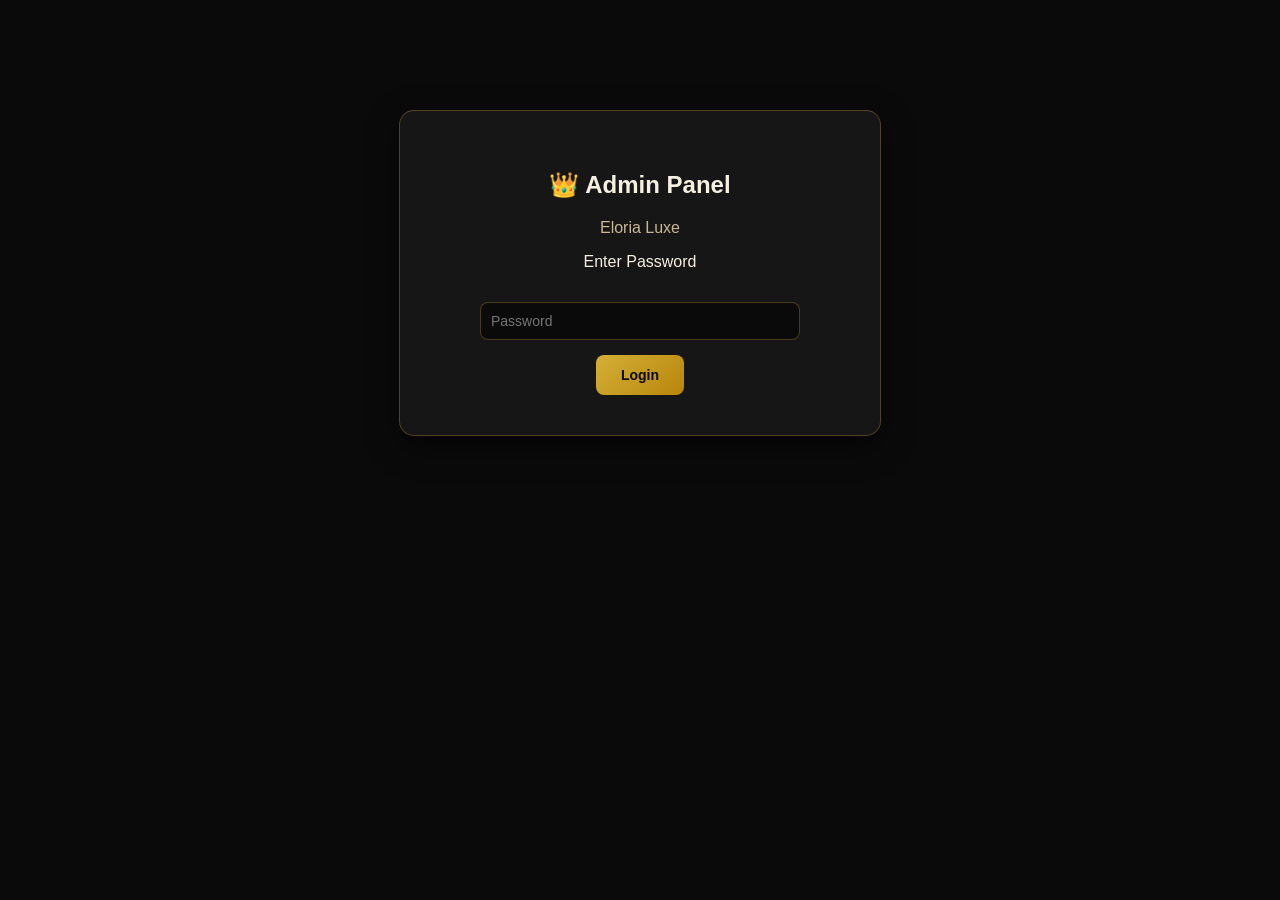
==== admin.html @ cd30498b "Initial Eloria Luxe perfume website" ====
<!DOCTYPE html>
<html lang="en">
<head>
    <meta charset="UTF-8">
    <meta name="viewport" content="width=device-width, initial-scale=1.0">
    <title>Admin Panel - Eloria Luxe</title>
    <style>
        body { font-family: Arial, sans-serif; background: #0a0a0a; padding: 30px; margin: 0; color: #f5f0e1; }
        .container { max-width: 900px; margin: auto; background: #161616; padding: 30px; border-radius: 15px; box-shadow: 0 10px 30px rgba(0,0,0,0.5); border: 1px solid rgba(212,175,55,0.3); }
        h1 { text-align: center; background: linear-gradient(135deg, #D4AF37, #F5E6A8); -webkit-background-clip: text; -webkit-text-fill-color: transparent; }
        h3 { margin-top: 25px; border-bottom: 1px solid rgba(212,175,55,0.3); padding-bottom: 8px; color: #D4AF37; }
        .form-group { margin-bottom: 15px; }
        input, select { width: 100%; padding: 10px; margin-top: 5px; border: 1px solid rgba(212,175,55,0.3); border-radius: 8px; box-sizing: border-box; font-size: 14px; background: #0a0a0a; color: #f5f0e1; }
        button { background: linear-gradient(135deg, #D4AF37, #B8860B); color: #0a0a0a; padding: 12px 25px; border: none; border-radius: 8px; cursor: pointer; font-weight: bold; font-size: 14px; }
        button:hover:not(:disabled) { opacity: 0.9; }
        button:disabled { opacity: 0.4; cursor: not-allowed; }
        .product-item { background: #0a0a0a; padding: 15px; margin-bottom: 10px; border-radius: 10px; display: flex; justify-content: space-between; align-items: center; border: 1px solid rgba(212,175,55,0.2); }
        .delete-btn { background: #c1121f; color: white; padding: 8px 15px; border: none; border-radius: 6px; cursor: pointer; font-weight: bold; }
        .login-box { max-width: 400px; margin: 80px auto; background: #161616; padding: 40px; border-radius: 15px; box-shadow: 0 10px 30px rgba(0,0,0,0.5); text-align: center; border: 1px solid rgba(212,175,55,0.3); }
        .status { padding: 12px; border-radius: 8px; margin: 15px 0; text-align: center; font-weight: bold; }
        .status.loading { background: #3a3010; color: #D4AF37; }
        .status.success { background: #1a3a1a; color: #6bcf6b; }
        .status.error { background: #3a1a1a; color: #ff6b6b; }
        .small { font-size: 12px; color: #c9b896; }
        .spinner { display: inline-block; width: 16px; height: 16px; border: 2px solid rgba(212,175,55,0.3); border-top-color: #D4AF37; border-radius: 50%; animation: spin 0.8s linear infinite; vertical-align: middle; }
        @keyframes spin { to { transform: rotate(360deg); } }
        img.product-thumb { width: 60px; height: 60px; object-fit: cover; border-radius: 8px; border: 1px solid rgba(212,175,55,0.3); }
        .overlay { position: fixed; top: 0; left: 0; right: 0; bottom: 0; background: rgba(10,10,10,0.85); display: none; z-index: 9999; align-items: center; justify-content: center; }
        .overlay.show { display: flex; }
        .overlay .msg { background: linear-gradient(135deg, #D4AF37, #B8860B); color: #0a0a0a; padding: 20px 30px; border-radius: 10px; font-weight: bold; box-shadow: 0 10px 30px rgba(0,0,0,0.5); }
        a { color: #D4AF37; }
    </style>
</head>
<body>

    <div class="overlay" id="overlay">
        <div class="msg"><span class="spinner"></span> &nbsp;<span id="overlay-msg">Processing...</span></div>
    </div>

    <div id="login-screen">
        <div class="login-box">
            <h2>👑 Admin Panel</h2>
            <p style="color:#c9b896;">Eloria Luxe</p>
            <p>Enter Password</p>
            <input type="password" id="password" placeholder="Password" style="margin: 15px 0; width: 80%; padding: 10px; border: 1px solid rgba(212,175,55,0.3); border-radius: 8px; background: #0a0a0a; color: #f5f0e1;" onkeypress="if(event.key==='Enter') checkPassword()">
            <br>
            <button onclick="checkPassword()">Login</button>
        </div>
    </div>

    <div id="token-screen" style="display: none;">
        <div class="login-box">
            <h2>🔑 GitHub Setup</h2>
            <p>Paste your GitHub Token:</p>
            <div style="text-align: left; font-size: 13px; color: #c9b896; margin: 20px 0; line-height: 1.6;">
                1. Go to <a href="https://github.com/settings/tokens" target="_blank">github.com/settings/tokens</a><br>
                2. Generate new token (classic)<br>
                3. Check <strong>"repo"</strong><br>
                4. Copy token (starts with <code>ghp_</code>)
            </div>
            <input type="password" id="tokenInput" placeholder="ghp_xxxxxxxxxxxx" style="margin: 10px 0; width: 80%; padding: 10px; border: 1px solid rgba(212,175,55,0.3); border-radius: 8px; background: #0a0a0a; color: #f5f0e1;">
            <br>
            <button onclick="saveToken()">Save &amp; Continue</button>
        </div>
    </div>

    <div id="admin-panel" style="display: none;">
        <div class="container">
            <div style="display: flex; justify-content: space-between; align-items: center; margin-bottom: 20px; flex-wrap: wrap; gap: 10px;">
                <h1 style="margin: 0;">👑 Eloria Luxe</h1>
                <div>
                    <a href="index.html" style="color:#c9b896; text-decoration: none;">← View Site</a>
                    &nbsp;|&nbsp;
                    <a href="#" onclick="logoutToken(); return false;" style="color:#c1121f; text-decoration: none;">Logout</a>
                </div>
            </div>

            <div id="status-box"></div>
            
            <h3>➕ Add New Fragrance</h3>
            <div class="form-group">
                <label>Fragrance Name</label>
                <input type="text" id="productName" placeholder="Royal Oud">
            </div>
            <div class="form-group">
                <label>Price (DH)</label>
                <input type="number" id="productPrice" placeholder="299">
            </div>
            <div class="form-group">
                <label>Category</label>
                <select id="productCategory">
                    <option value="men">👨 Men</option>
                    <option value="women">👩 Women</option>
                </select>
            </div>
            <div class="form-group">
                <label>Product Image</label>
                <input type="file" id="productImage" accept="image/*">
                <small class="small">Upload an image</small>
            </div>
            
            <button id="addBtn" onclick="addProduct()">⬆️ Add Product to GitHub</button>

            <div class="product-list" style="margin-top: 30px;">
                <h3>📋 Current Fragrances <span id="product-count" class="small"></span></h3>
                <button onclick="loadProducts()" style="font-size:12px;padding:8px 15px;margin-bottom:15px;">🔄 Refresh List</button>
                <div id="productList"><p class="small">Loading...</p></div>
            </div>

            <br>
            <button id="clearBtn" onclick="clearAllProducts()" style="background: #c1121f; color: white;">🗑️ Delete All Products</button>
        </div>
    </div>

    <script>
        const PASSWORD = "admin123"; // ← غير كلمة السر هنا
        // ⚠️ خاصك تبدل maryambella2001-blip و REPO برابط repo ديالك
        const CONFIG = {
            owner: "maryambella2001-blip",
            repo: "eloria-luxe",
            branch: "main",
            productsFile: "products.json",
            imagesFolder: "images"
        };

        let busy = false;
        async function withLock(msg, fn) {
            if (busy) { showStatus("⏳ Another operation in progress...", "loading"); return; }
            busy = true;
            showOverlay(msg);
            document.querySelectorAll("button").forEach(b => b.disabled = true);
            try { return await fn(); }
            finally { busy = false; hideOverlay(); document.querySelectorAll("button").forEach(b => b.disabled = false); }
        }
        function showOverlay(msg) { document.getElementById("overlay-msg").textContent = msg || "Processing..."; document.getElementById("overlay").classList.add("show"); }
        function hideOverlay() { document.getElementById("overlay").classList.remove("show"); }

        function getToken() { return localStorage.getItem("eloria_github_token") || ""; }
        function saveToken() {
            const token = document.getElementById("tokenInput").value.trim();
            if (!token) { alert("Please paste your token!"); return; }
            localStorage.setItem("eloria_github_token", token);
            showAdminPanel();
        }
        function logoutToken() { if (confirm("Remove token?")) { localStorage.removeItem("eloria_github_token"); location.reload(); } }

        function checkPassword() {
            const pass = document.getElementById("password").value;
            if (pass === PASSWORD) {
                if (getToken()) showAdminPanel();
                else { document.getElementById("login-screen").style.display = "none"; document.getElementById("token-screen").style.display = "block"; }
            } else alert("Wrong password!");
        }
        function showAdminPanel() {
            document.getElementById("login-screen").style.display = "none";
            document.getElementById("token-screen").style.display = "none";
            document.getElementById("admin-panel").style.display = "block";
            loadProducts();
        }
        function showStatus(msg, type) { document.getElementById("status-box").innerHTML = msg ? `<div class="status ${type}">${msg}</div>` : ""; }

        async function githubGet(path) {
            const token = getToken();
            const url = `https://api.github.com/repos/${CONFIG.owner}/${CONFIG.repo}/contents/${path}?ref=${CONFIG.branch}&t=${Date.now()}`;
            for (let i = 1; i <= 4; i++) {
                try {
                    const res = await fetch(url, { cache: "no-store", headers: { "Authorization": `Bearer ${token}`, "Accept": "application/vnd.github+json" } });
                    if (res.status === 404) return null;
                    if (!res.ok) throw Object.assign(new Error(`HTTP ${res.status}`), { status: res.status });
                    return await res.json();
                } catch (e) { if (i === 4 || (e.status && e.status < 500 && e.status !== 0)) throw e; await new Promise(r => setTimeout(r, 1500 * i)); }
            }
        }
        async function githubPut(path, contentBase64, message, sha) {
            const token = getToken();
            const url = `https://api.github.com/repos/${CONFIG.owner}/${CONFIG.repo}/contents/${path}`;
            const body = { message, content: contentBase64, branch: CONFIG.branch };
            if (sha) body.sha = sha;
            const res = await fetch(url, { method: "PUT", cache: "no-store", headers: { "Authorization": `Bearer ${token}`, "Accept": "application/vnd.github+json", "Content-Type": "application/json" }, body: JSON.stringify(body) });
            if (!res.ok) { const err = await res.json().catch(() => ({})); const e = new Error(`PUT ${res.status} - ${err.message||""}`); e.status = res.status; throw e; }
            return await res.json();
        }
        async function githubPutRaw(path, contentBase64, message) {
            for (let i = 1; i <= 4; i++) {
                try { return await githubPut(path, contentBase64, message); }
                catch (e) { if (i === 4 || (e.status && e.status < 500)) throw e; showOverlay(`Uploading image... retry ${i}/4`); await new Promise(r => setTimeout(r, 2000 * i)); }
            }
        }
        async function githubDelete(path, sha, message) {
            const token = getToken();
            const url = `https://api.github.com/repos/${CONFIG.owner}/${CONFIG.repo}/contents/${path}`;
            const res = await fetch(url, { method: "DELETE", cache: "no-store", headers: { "Authorization": `Bearer ${token}`, "Accept": "application/vnd.github+json", "Content-Type": "application/json" }, body: JSON.stringify({ message, sha, branch: CONFIG.branch }) });
            if (!res.ok) { const e = new Error(`DELETE ${res.status}`); e.status = res.status; throw e; }
        }

        function fileToBase64(file) { return new Promise((resolve, reject) => { const reader = new FileReader(); reader.onload = (e) => resolve(e.target.result.split(",")[1]); reader.onerror = reject; reader.readAsDataURL(file); }); }
        function strToBase64(str) { return btoa(unescape(encodeURIComponent(str))); }
        function base64ToStr(b64) { return decodeURIComponent(escape(atob(b64))); }

        async function readProducts() {
            const data = await githubGet(CONFIG.productsFile);
            if (!data) return { products: [], sha: null };
            return { products: JSON.parse(base64ToStr(data.content.replace(/\n/g, ""))), sha: data.sha };
        }
        async function writeProducts(modifyFn) {
            for (let attempt = 1; attempt <= 6; attempt++) {
                const { products, sha } = await readProducts();
                const updated = modifyFn(products.map(p => ({ ...p })));
                try {
                    const content = strToBase64(JSON.stringify(updated, null, 2));
                    const result = await githubPut(CONFIG.productsFile, content, `Update products (${attempt})`, sha);
                    await new Promise(r => setTimeout(r, 800));
                    const verify = await readProducts();
                    if (JSON.stringify(verify.products) === JSON.stringify(updated)) return result;
                    throw new Error("verify mismatch");
                } catch (e) {
                    const retry = e.status >= 500 || e.status === 409 || e.status === 422 || e.message.includes("verify") || e.message.includes("Failed to fetch");
                    if (!retry || attempt === 6) throw e;
                    showOverlay(`Retrying... ${attempt + 1}/6`);
                    await new Promise(r => setTimeout(r, 2000));
                }
            }
        }

        async function addProduct() {
            const name = document.getElementById("productName").value.trim();
            const price = document.getElementById("productPrice").value;
            if (!name) { alert("Enter the fragrance name!"); return; }
            if (!price || parseInt(price) <= 0) { alert("Enter a valid price!"); return; }

            await withLock("Adding fragrance...", async () => {
                try {
                    let imagePath = "";
                    const capturedName = name;
                    const capturedPrice = parseInt(price);
                    const capturedCategory = document.getElementById("productCategory").value;
                    const fileInput = document.getElementById("productImage");

                    if (fileInput.files.length > 0) {
                        const file = fileInput.files[0];
                        const ext = (file.name.split(".").pop() || "jpg").toLowerCase().substring(0, 4);
                        const fileName = `product_${Date.now()}_${Math.floor(Math.random()*1000)}.${ext}`;
                        imagePath = `${CONFIG.imagesFolder}/${fileName}`;
                    }

                    showStatus('<span class="spinner"></span> Saving fragrance...', "loading");
                    await writeProducts(list => { list.push({ name: capturedName, price: capturedPrice, image: imagePath, category: capturedCategory }); return list; });

                    if (imagePath) {
                        try {
                            showStatus('<span class="spinner"></span> Uploading image...', "loading");
                            const base64 = await fileToBase64(fileInput.files[0]);
                            let verified = false;
                            for (let t = 1; t <= 3; t++) {
                                await githubPutRaw(imagePath, base64, `Add image (${t})`);
                                await new Promise(r => setTimeout(r, 1500));
                                if (await githubGet(imagePath)) { verified = true; break; }
                            }
                            if (!verified) showStatus("⚠️ <strong>" + capturedName + "</strong> added! But image failed. Try again later.", "loading");
                            else showStatus("✅ <strong>" + capturedName + "</strong> added with image!", "success");
                        } catch (imgErr) { showStatus("⚠️ <strong>" + capturedName + "</strong> added! But image failed.", "loading"); }
                    } else {
                        showStatus("✅ <strong>" + capturedName + "</strong> added!", "success");
                    }

                    document.getElementById("productName").value = "";
                    document.getElementById("productPrice").value = "";
                    document.getElementById("productImage").value = "";
                    await loadProducts();
                } catch (error) { console.error(error); showStatus("❌ Error: " + error.message, "error"); }
            });
        }

        async function deleteProduct(index) {
            if (!confirm("Delete this fragrance?")) return;
            await withLock("Deleting...", async () => {
                try {
                    const { products } = await readProducts();
                    const product = products[index];
                    if (!product) { showStatus("❌ Not found.", "error"); return; }
                    if (product.image && product.image.startsWith(CONFIG.imagesFolder + "/")) {
                        try { const imgData = await githubGet(product.image); if (imgData) await githubDelete(product.image, imgData.sha, "Delete image"); }
                        catch (e) { console.warn("Image delete skipped:", e.message); }
                    }
                    const tName = product.name, tImage = product.image;
                    await writeProducts(list => { const i = list.findIndex(p => p.name === tName && p.image === tImage); if (i !== -1) list.splice(i, 1); return list; });
                    showStatus("✅ Deleted!", "success");
                    await loadProducts();
                } catch (error) { console.error(error); showStatus("❌ Error: " + error.message, "error"); }
            });
        }

        async function clearAllProducts() {
            if (!confirm("Delete ALL fragrances? This cannot be undone!")) return;
            await withLock("Deleting all...", async () => {
                try {
                    const { products } = await readProducts();
                    for (const product of products) {
                        if (product.image && product.image.startsWith(CONFIG.imagesFolder + "/")) {
                            try { const imgData = await githubGet(product.image); if (imgData) await githubDelete(product.image, imgData.sha, "Delete image"); } catch (e) {}
                        }
                    }
                    await writeProducts(() => []);
                    showStatus("✅ All deleted!", "success");
                    await loadProducts();
                } catch (error) { console.error(error); showStatus("❌ Error: " + error.message, "error"); }
            });
        }

        async function loadProducts() {
            const container = document.getElementById("productList");
            const countEl = document.getElementById("product-count");
            container.innerHTML = '<p class="small"><span class="spinner"></span> Loading...</p>';
            try {
                const { products } = await readProducts();
                countEl.textContent = `(${products.length})`;
                if (products.length === 0) { container.innerHTML = "<p class='small'>No fragrances yet. Add one above! 👆</p>"; return; }
                container.innerHTML = products.map((product, index) => `
                    <div class="product-item">
                        <div style="display: flex; align-items: center; gap: 15px;">
                            ${product.image ? `<img src="${product.image}" class="product-thumb" onerror="this.style.display='none'">` : `<div style="width:60px;height:60px;background:rgba(212,175,55,0.1);border-radius:8px;display:flex;align-items:center;justify-content:center;font-size:24px;">👑</div>`}
                            <div>
                                <strong>${product.name}</strong>
                                <span class="small" style="display:block;margin-top:3px;">${product.category === "women" ? "👩 Women" : "👨 Men"}</span>
                                <span class="small">${product.price} DH</span>
                            </div>
                        </div>
                        <button class="delete-btn" onclick="deleteProduct(${index})">Delete</button>
                    </div>
                `).join("");
            } catch (error) { container.innerHTML = `<p style="color:#c1121f;">❌ Error: ${error.message}<br><span class="small">Check your token.</span></p>`; }
        }
    </script>
</body>
</html>
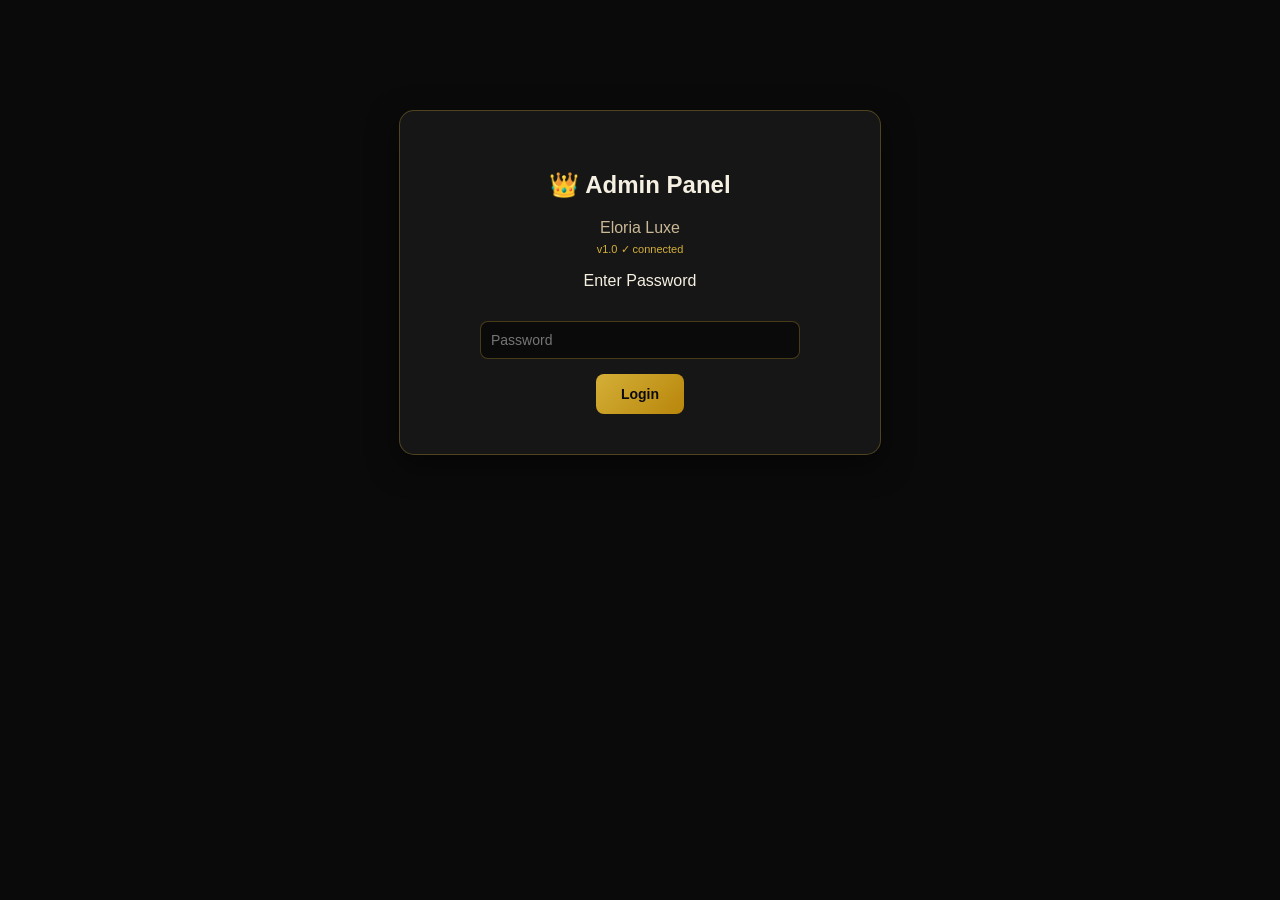
==== commit d2efbb0e: "Add version indicator to admin login" ====
--- a/admin.html
+++ b/admin.html
@@ -41,6 +41,7 @@
         <div class="login-box">
             <h2>👑 Admin Panel</h2>
             <p style="color:#c9b896;">Eloria Luxe</p>
+            <p style="font-size:11px;color:#D4AF37;margin-top:-10px;">v1.0 ✓ connected</p>
             <p>Enter Password</p>
             <input type="password" id="password" placeholder="Password" style="margin: 15px 0; width: 80%; padding: 10px; border: 1px solid rgba(212,175,55,0.3); border-radius: 8px; background: #0a0a0a; color: #f5f0e1;" onkeypress="if(event.key==='Enter') checkPassword()">
             <br>
